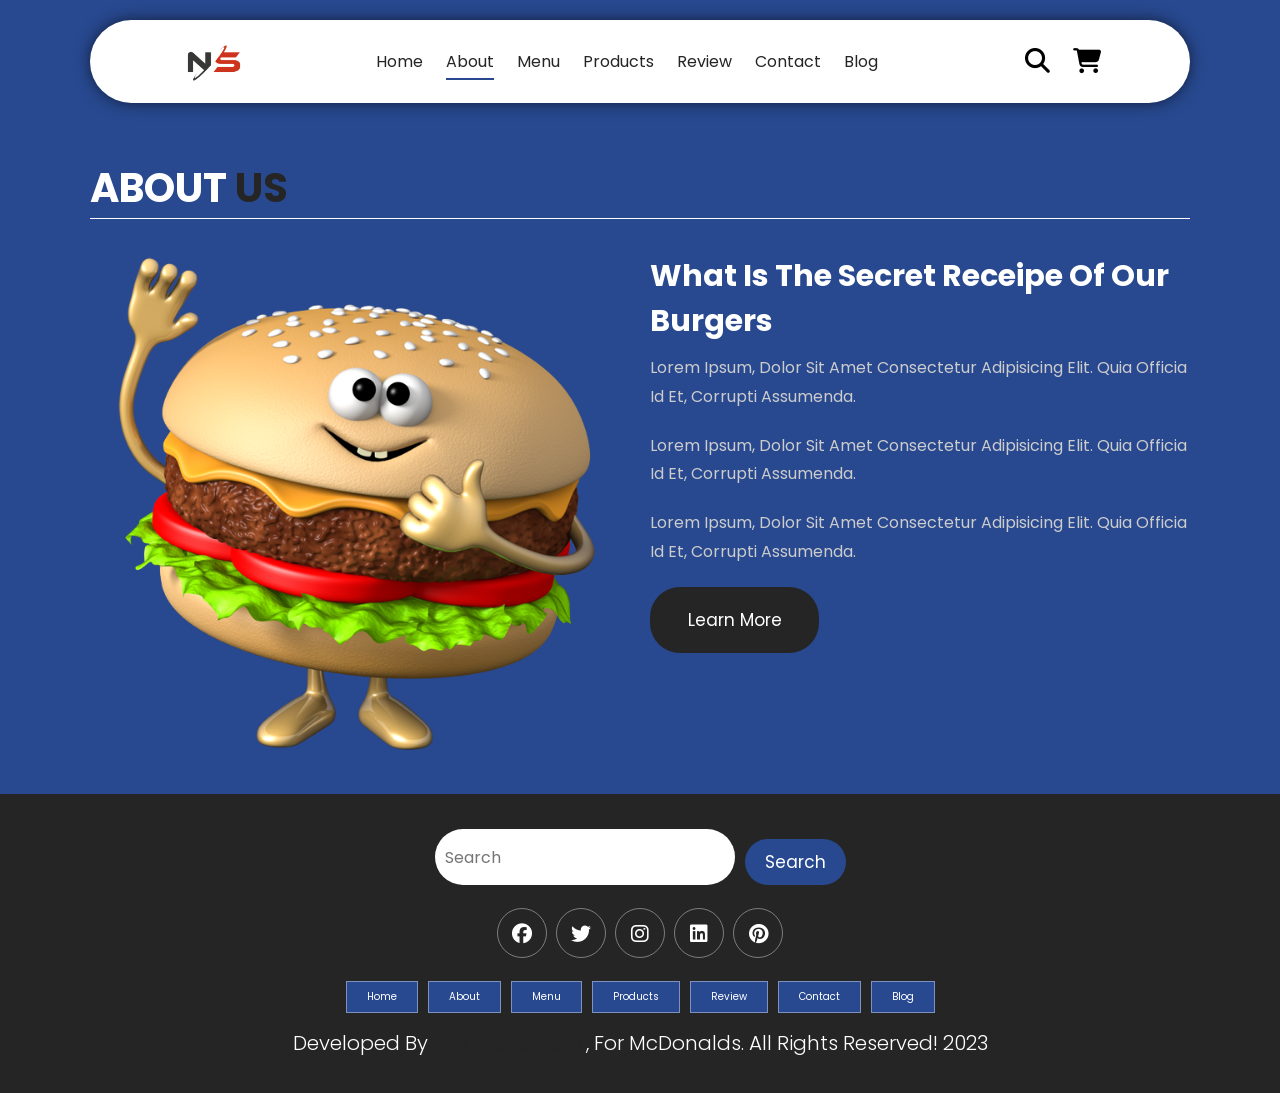
==== about.html @ a5b29d6f "APP-8: Fix Copyright section" ====
<!DOCTYPE html>
<html lang="en">
<head>
    <meta charset="UTF-8">
    <meta http-equiv="X-UA-Compatible" content="IE=edge">
    <meta name="viewport" content="width=device-width, initial-scale=1.0">
    <!-- CSS LINK -->
    <link rel="stylesheet" href="style.css">
    <!-- Fontawesome -->
    <link rel="stylesheet" href="https://cdnjs.cloudflare.com/ajax/libs/font-awesome/6.1.1/css/all.min.css" integrity="sha512-KfkfwYDsLkIlwQp6LFnl8zNdLGxu9YAA1QvwINks4PhcElQSvqcyVLLD9aMhXd13uQjoXtEKNosOWaZqXgel0g==" crossorigin="anonymous" referrerpolicy="no-referrer" />
    <title>About | Nizami Sevindi</title>
</head>
<body>

    <!-------------------------------------------- HEADER SECTION -->
    <header class="header" >
        <a href="#" class="logo">
            <img src="./image/pngegg.png" alt="logo">
        </a>
        <nav class="navbar">
            <a href="./index.html">home</a>
            <a href="./about.html" class="active" >about</a>
            <a href="./menu.html" >menu</a>
            <a href="./products.html">products</a>
            <a href="./review.html">review</a>
            <a href="./contact.html">contact</a>
            <a href="./blog.html">blog</a>
        </nav>
        <div class="buttons">
            <button id="search-btn">
                <i class="fas fa-search"></i>
            </button>
            <button id="cart-btn">
                <i class="fas fa-shopping-cart"></i>
            </button>
            <button id="menu-btn">
                <i class="fas fa-bars"></i>
            </button>
        </div>
        <div class="search-form">
            <input type="text" class="search-input" id="search-box" placeholder="Search">
            <i class="fas fa-search"></i>
        </div>
        <div class="cart-items-container">
            <div class="cart-item">
                <i class="fas fa-times"></i>
                <img src="./image/pngwing.com (1).png" alt="menu">
                <div class="content">
                    <h3>cart item 01</h3>
                    <div class="price">$15.99 </div>
                </div>
            </div>
            <div class="cart-item">
                <i class="fas fa-times"></i>
                <img src="./image/pngwing.com (2).png" alt="menu">
                <div class="content">
                    <h3>cart item 02</h3>
                    <div class="price">$16.99 </div>
                </div>
            </div>
            <div class="cart-item">
                <i class="fas fa-times"></i>
                <img src="./image/pngwing.com (3).png" alt="menu">
                <div class="content">
                    <h3>cart item 03</h3>
                    <div class="price">$13.99 </div>
                </div>
            </div>
            <div class="cart-item">
                <i class="fas fa-times"></i>
                <img src="./image/pngwing.com (4).png" alt="menu">
                <div class="content">
                    <h3>cart item 04</h3>
                    <div class="price">$12.99 </div>
                </div>
            </div>
            <a href="#" class="btn">check out </a>
        </div>
    </header>
    <!-- -------------------------------------------HEADER SECTION -->
        
    <!-- -------------------------------------------ABOUT US SECTION -->
    <section class="about" id="about">
        <h1 class="heading">about <span>us</span> </h1>

        <div class="row">
            <div class="image">
                <img src="./image/pngwing.com (7).png" alt="">
            </div>
            <div class="content">
                <h3>What is the secret receipe of our burgers</h3>
                <div class="paragraph">
                    <p>Lorem ipsum, dolor sit amet consectetur adipisicing elit. Quia officia id et, corrupti assumenda.</p>
                    <p>Lorem ipsum, dolor sit amet consectetur adipisicing elit. Quia officia id et, corrupti assumenda.</p>
                    <p>Lorem ipsum, dolor sit amet consectetur adipisicing elit. Quia officia id et, corrupti assumenda.</p>
                </div>
                    <a href="#" class="btn">Learn More</a>
            </div>
        </div>
    </section>
    <!-- -------------------------------------------ABOUT US SECTION -->
    
    <!-- -------------------------------------------FOOTER SECTION -->
    <section class="footer">
        <div class="search">
            <input type="text" class="search-input" placeholder="Search">
            <button class="btn btn-primary">search</button>
        </div>
        <div class="share">
            <a href="#" class="fab fa-facebook"></a>
            <a href="#" class="fab fa-twitter"></a>
            <a href="#" class="fab fa-instagram"></a>
            <a href="#" class="fab fa-linkedin"></a>
            <a href="#" class="fab fa-pinterest"></a>
        </div>
        <div class="links">
            <a href="#home">home</a>
            <a href="#about">about</a>
            <a href="#menu">menu</a>
            <a href="#products">products</a>
            <a href="#review">review</a>
            <a href="#contact">contact</a>
            <a href="#blog">blog</a>
        </div>
        <div class="credit">

            Developed by <a href="https://www.worldbank.org/ext/en/home" target="_blank" style="color:--main-color;">The World Bank</a>, for McDonalds. All rights Reserved! 2023

        </div>
    </section>
    <!-- -------------------------------------------FOOTER SECTION -->

<script src="./script.js"></script>

</body>
</html>
---- style.css ----
@import url('https://fonts.googleapis.com/css2?family=Poppins:wght@100;200;300;400;500;600;700&display=swap');

:root{
    --main-color:#284990;
    --black-color: #252525;
    --border: 0.1rem solid rgba(255, 255, 255, 0.4);
}

*{
    font-family: 'Poppins',sans-serif;
    margin: 0;
    padding: 0;
    border: none;
    box-sizing: border-box;
    text-decoration: none;
    text-transform: capitalize;
    transition: .2s ease;
    outline: none;
}

html{
    font-size: 62.5%;
    overflow-x: hidden;
    
    scroll-behavior: smooth;
}

body{
    background-color: var(--main-color);

}

section{
    padding: 3.5rem 7%;
    scroll-margin-top: 9rem;
}

img{
    width: 100%;
    object-fit: contain;
}

a{
    text-decoration: none;
    color: var(--black-color);
}

.btn{
    margin-top: 1rem;
    display: inline-block;
    padding: 2rem 3.75rem;
    border-radius: 30px;
    font-size: 1.7rem;
    color: #fff;
    background-color: var(--black-color);
    cursor: pointer;
}

.btn:hover{
    opacity: 0.8;
}

.heading{
    color: #fff;
    text-transform: uppercase;
    font-size: 4rem;
    margin-bottom: 3.5rem;
    border-bottom: 0.1rem solid #fff;
}

.heading span{
    text-transform: uppercase;
    color: var(--black-color);
}

.box-container{
    display: grid;
    grid-template-columns: repeat(auto-fit, minmax(30rem, 1fr));
    gap: 1.5rem;
}

.box{
    padding: 3rem;
    background-color: #fff;
    border-radius: 3rem 2rem;
    min-height: 60rem;
    display: flex;
    flex-direction: column;
    justify-content: space-between;
    text-align: center;
    border: var(--border);
}

.search-input{
    font-size: 1.6rem;
    color: var(--black-color);
    padding: 1rem;
    text-transform: none;
    border-radius: 3rem;
}

::-webkit-scrollbar{
    height: 0.5rem;
    width: 1rem;
    background-color: rgb(7, 126, 182);
}

::-webkit-scrollbar-track{
    background-color: transparent;
}

::-webkit-scrollbar-thumb{
    border-radius: 3rem;
    background-color: greenyellow;
}

::-webkit-scrollbar-thumb:hover{
    background-color: rgb(211, 255, 144);
}

/* ------------------------------------------HEADER SECTION */

.header{
    display: flex;
    justify-content: space-between;
    align-items: center;
    background-color: #fff;
    padding: 0 7%;
    margin: 2rem 7%;
    border-radius: 30rem;
    box-shadow: 0px 0px 17px -2px rgba(0,0,0,0.75);
    position: sticky;
    top: 0;
    z-index: 1000;
}

.header .search-form{
    position: absolute;
    top: 115%;
    right: 7%;
    background-color: #fff;
    width: 50rem;
    height: 5rem;
    display: flex;
    align-items: center;
    border-radius: 3rem;
    box-shadow: 0px 0px 25px 2px rgb(0 0 0 / 75%);
    transform: scaleY(0);
}

.header .search-form.active{
    transform: scaleY(1);
}

.header .search-form i{
    cursor: pointer;
    font-size: 2.2rem;
    margin-right: 1.5rem;
    color: var(--black-color);
}
.header .search-form input{
    width: 100%;
}

.header .logo img{
    height: 7rem;
    margin-top: 0.8rem;
}

.header .navbar a{
    margin: 0 1rem;
    font-size: 1.6rem;
    color: var(--black-color);
    border-bottom: 0.2rem solid transparent;
}

.header .navbar a.active,
.header .navbar a:hover{
    border-color: var(--main-color);
    padding-bottom:.5rem ;
}

.header .buttons button{
    cursor: pointer;
    font-size: 2.5rem;
    margin-left: 2rem;
    background-color: transparent;
    cursor: pointer;
}

.header .cart-items-container{
    position: absolute;
    top: 95%;
    height: calc(100vh - 9rem);
    width: 35rem;
    background-color: #fff;
    box-shadow: 0px 20px 14px 0px rgba(0 0 0 / 75%);
    right: -100%;
}

.header .cart-items-container.active{
    right: 3rem;
}

.header .cart-items-container .cart-item{
    position: relative;
    display: flex;
    align-items: center;
    gap: 1.5rem;
    padding: 1.5rem;
}

.header .cart-items-container .cart-item:hover{
    box-shadow: 0px 0px 10px 0px rgba(0, 0, 0, 0.75);
}
.header .cart-items-container .cart-item img{
    height: 7rem;
    width: auto;
}
.header .cart-items-container .cart-item .content h3{
    font-size: 2rem;
    color: var(--black-color);
    padding: 0.5rem;
}

.header .cart-items-container .cart-item .content .price{
    font-size: 1.5rem;
    color: var(--black-color);
}
.header .cart-items-container .cart-item .fa-times{
    position: absolute;
    top: 1rem;
    right: 1.5rem;
    font-size: 2rem;
    cursor: pointer;
    color: var(--black-color);
}
.header .cart-items-container .btn{
    width: 100%;
    text-align: center;
    border-radius: unset;
}

.header #menu-btn{
    display: none;
}
/* ------------------------------------------HEADER SECTION */


/* ------------------------------------------HOME SECTION */

.home{
    min-height: 100vh;
    background: url(./image/pizza-with-turkey-bacon-orange-and-cashew-nuts-2022-03-29-07-33-54-utc.jpg) no-repeat;
    background-size: cover;
    background-position: center;
    margin-top: -134px;
    display: flex;
    align-items: center;
}

.home .content{
    max-width: 60rem;
}

.home .content h3{
    font-size: 6rem;
    color: #fff;
}

.home .content p{
    font-size: 2rem;
    font-weight: 300;
    line-height: 1.8;
    padding: 1rem 0;
    color: #fff;
}

/* ------------------------------------------HOME SECTION */

/* ------------------------------------------MENU SECTION */
/* img .box-container ve .box  genel olarak düzenlendi */

.menu .box-container .menu-category{
    font-size: 1.2rem;
    text-transform: uppercase;
}

.menu .box-container .box h3{
    font-size: 3rem;
    padding: 1rem 0;
}

.menu .box-container .box .price{
    font-size: 2.5rem;
    padding: 0.5rem 0;
}

.menu .box-container .box .price span{
    text-decoration: line-through;
    font-size: 1.5rem;
}
/* ------------------------------------------MENU SECTION */


/* ------------------------------------------PRODUCTS SECTION */
.products .box-container .box .box-head{
    display: flex;
    flex-direction: column;
    align-items: start;
    z-index: 10;
}
.products .box-container .box .box-head .title{
    font-size: 1.4rem;
}

.products .box-container .box-head .name{
    font-size: 4rem;
    font-weight: bold;
    text-align: start;
    overflow-wrap: anywhere;
}

.products .box-container .box .box-bottom{
    display: flex;
    justify-content: space-between;
    align-items: center;
}
.products .box-container .box .box-bottom .info{
    display: flex;
    flex-direction: column;
    align-items: flex-start;
}

.products .box-container .box-bottom .info .price{
    font-size: 3rem;
}
.products .box-container .box-bottom .info .amount{
    font-size: 1.5rem;
}

.products .box-container  .box-bottom .product-btn a{
    display: flex; 
    justify-content: center;
    align-items: center;
    border-radius: 50%;
    width: 6.5rem;
    height: 6.5rem;
    border: 0.2rem solid var(--main-color);
}

.products .box-container  .box-bottom .product-btn a i{
    font-size: 1.6rem;
    color: var(--main-color);
}

/* ------------------------------------------PRODUCTS SECTION */

/* ------------------------------------------ABOUT US SECTION */
.about .row .image{
     flex: 1 1 45rem;
}
.about .row .image img{
    height: 50rem;
    object-fit: contain;
}
/* img  genel olarak düzenlendi */

.about .row{
    display: flex;
    flex-wrap: wrap;
    column-gap: 2rem;
}

.about .row .content{
    flex: 1 1 45rem;
}

.about .row .content h3{
    font-size: 3rem;
    color: #fff;
}

.about .row .content p{
    font-size: 1.6rem;
    color: #ccc;
    padding: 1rem 0;
    line-height: 1.8;
}
/* ------------------------------------------ABOUT US SECTION */
/* ------------------------------------------REVIEW SECTION */
/* img .box-container ve .box  genel olarak düzenlendi */

.review .box-container .box img{
    height: 20rem;
    object-fit: contain ;
}
.review .box-container .box p{
    font-size: 1.5rem;
    line-height: 1.8;
    padding: 2rem 0;
}

.review .box-container .box .user{
    height: 7rem;
    object-fit: contain;
}

.review .box-container .box .h3{
    padding: 1rem 0;
    font-size: 2rem;
    color: var(--main-color);
}

.review .box-container .box .stars{
    font-size: 1.5rem;
    color: gold;
}
/* ------------------------------------------REVIEW SECTION */

/* ------------------------------------------CONTACT SECTION */
.contact .row{
    display: flex;
    background-color: var(--black-color);
    flex-wrap: wrap;
    gap: 1rem;
}

.contact .row .map{
    flex: 1 1 45px;
    width: 100%;
    object-fit: cover;
}
.contact .row form{
    flex: 1 1 45px;
    padding: 5rem 2rem;
    text-align: center;
}

.contact .row form h3{
    text-transform: uppercase;
    font-size: 3.5rem;
    color: #fff;
}

.contact .row form .inputBox{
    display: flex;
    align-items: center;
    margin: 2rem 0;
    border: var(--border);
}

.contact .row form .inputBox i{
    color: #fff;
    font-size: 2rem;
    padding-left: 2rem;
}

.contact .row form .inputBox input{
    width: 100%;
    padding: 2rem;
    font-size: 1.7rem;
    color: #fff;
    text-transform: none;
    background-color: transparent;
}

.contact .row form .btn{
    color: var(--main-color);
    background-color: #fff;
    font-weight: bold;
}
/* ------------------------------------------CONTACT SECTION */

/* ------------------------------------------BLOG SECTION */
.blog .box-container .box-full{
    background-color: #fff;
    border-radius: 3rem;
}

.blog .box-container .box-full .image{
    height: 25rem;
    overflow: hidden;
    width: 100%;
    border-top-left-radius: 3rem;
    border-top-right-radius: 3rem;
}

.blog .box-container .box-full:hover .image img{
    transform: scale(1.2);
}

.blog .box-container .box-full .content{
    padding: 2rem;
}

.blog .box-container .box-full .content .title{
    line-height: 1.5;
    font-size: 2.5rem;
}
.blog .box-container .box-full .content span{
    display: block;
    padding-top: 1rem;
    font-size: 1rem;
}

.blog .box-container .box-full .content p{
    font-size: 1.6rem;
    line-height: 1.8;
    color: #ccc;
    padding: 1rem 0;
}
/* ------------------------------------------BLOG SECTION */

/* ------------------------------------------FOOTER SECTION */
.footer {
    background-color: var(--black-color);
    text-align: center;
}

.footer .search{
    display: flex;
    justify-content: center;
}

.footer .search .search-input{
    width: 30rem;
}

.footer .search .btn-primary{
    background-color: var(--main-color);
    padding: 1rem 2rem;
    margin-left: 1rem;
}

.footer .share{
    padding: 2rem 0;
}

.footer .share a{
    color: #fff;
    font-size: 2rem;
    width: 5rem;
    height: 5rem;
    line-height: 5rem;
    border: var(--border);
    border-radius: 50%;
    margin: 0.3rem;
}


.footer .share a:hover{
    background-color: var(--main-color);
}

.footer .links{
    display: flex;
    justify-content: center;
    flex-wrap: wrap;
    gap: 1rem;
}

.footer .links a{
    background-color: var(--main-color);
     padding: 0.7rem 2rem;
     color: #fff;
     border: var(--border);
}

.footer .links a:hover{
    background-color: var(--black-color);
    opacity: 0.7;
    
}

.footer .credit{
    font-size: 2rem;
    color: #fff;
    font-weight: 300;
    padding-top: 1.5rem;
}

.footer .credit span{
    color: var(--main-color);
}
/* ------------------------------------------FOOTER SECTION */

/* ------------------------------------------RESPONSIVE SECTION */
@media (max-width: 991px){
    html{
        font-size: 55%;
    }
    .header{
        padding: 1.5rem 2rem;
    }
    .header .logo img{
        height: 7rem;
    }

    section{
        padding: 2rem;
    }
    .products .box-container .box .box-head .name{
        font-size: 3.4rem;
    }
}

@media (max-width: 768px){
    .header #menu-btn{
        display: inline-block;
    }
    .header .navbar{
        position: absolute;
        top: 100%;
        background-color: #fff;
        height: calc(100vh - 9rem);
        width: 30rem;
        box-shadow: 0px 20px 14px 0px rgb(0 0 0 / 75%);
        right: -100%;
    }
    .header .navbar.active{
        right: 3rem;
    }
    .header .navbar a{
        color: var(--black-color);
        display: block;
        margin: 1.5rem;
        padding: 0.5rem;
        font-size: 2rem;
    }
}

@media (max-width: 768px){
    html{
        font-size: 50%;
    }
}






/* ------------------------------------------RESPONSIVE SECTION */
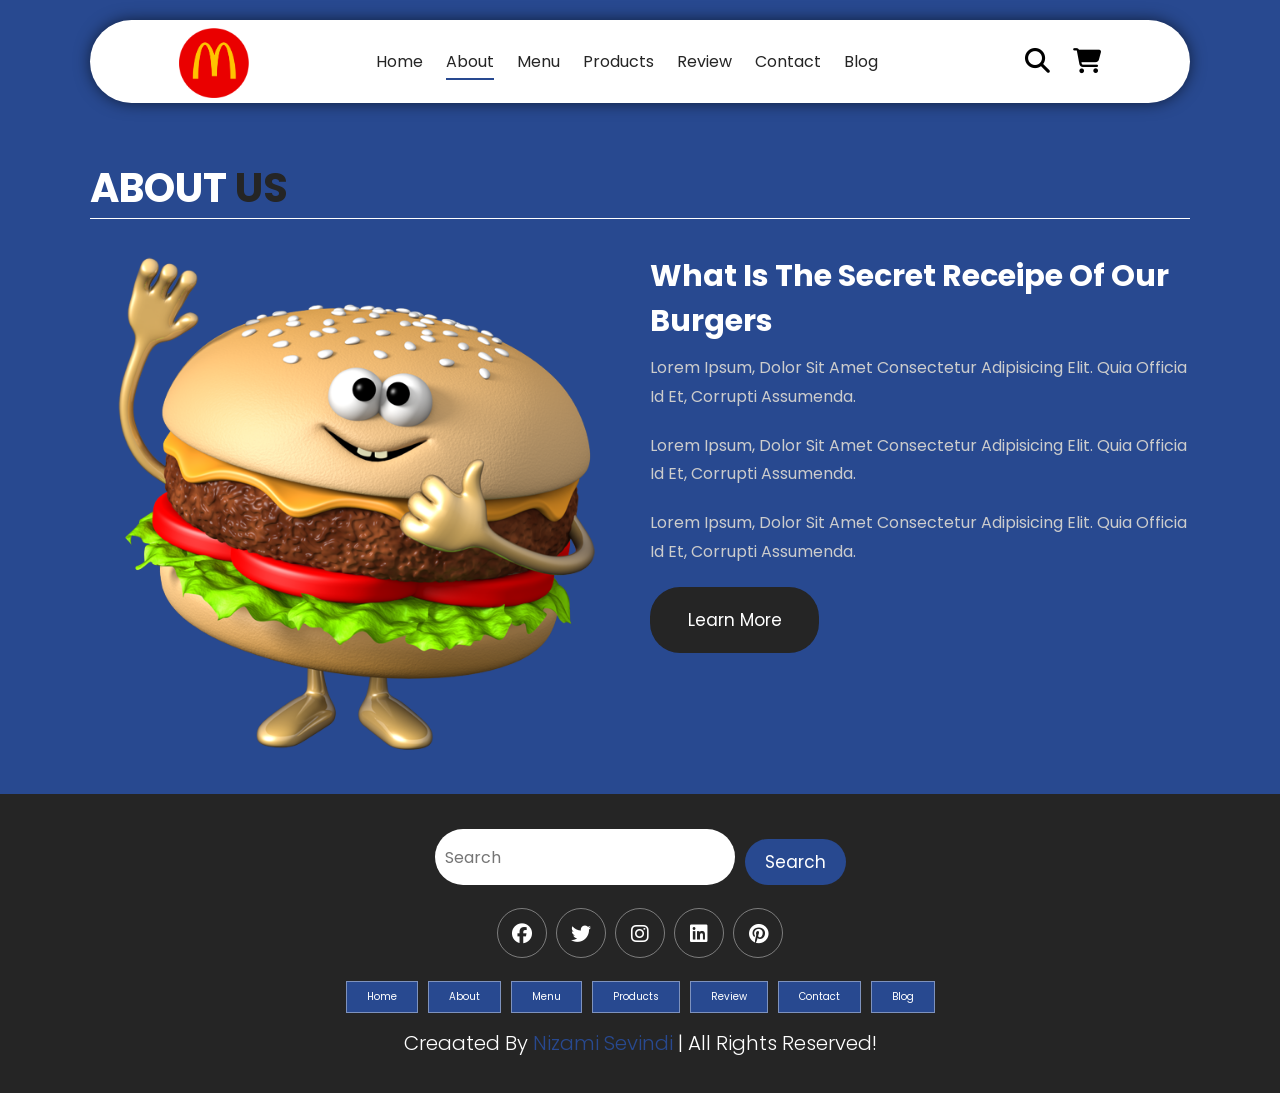
==== commit 2f978903: "Merge pull request #13 from lorikagajs/1-app-1-change-the-website-logo APP-1: Downloaded and added t" ====
--- a/about.html
+++ b/about.html
@@ -15,7 +15,7 @@
     <!-------------------------------------------- HEADER SECTION -->
     <header class="header" >
         <a href="#" class="logo">
-            <img src="./image/pngegg.png" alt="logo">
+            <img src="./image/mcdlogo.png" alt="logo">
         </a>
         <nav class="navbar">
             <a href="./index.html">home</a>
@@ -123,9 +123,7 @@
             <a href="#blog">blog</a>
         </div>
         <div class="credit">
-
-            Developed by <a href="https://www.worldbank.org/ext/en/home" target="_blank" style="color:--main-color;">The World Bank</a>, for McDonalds. All rights Reserved! 2023
-
+            creaated by <span>Nizami Sevindi</span> | all rights reserved!
         </div>
     </section>
     <!-- -------------------------------------------FOOTER SECTION -->
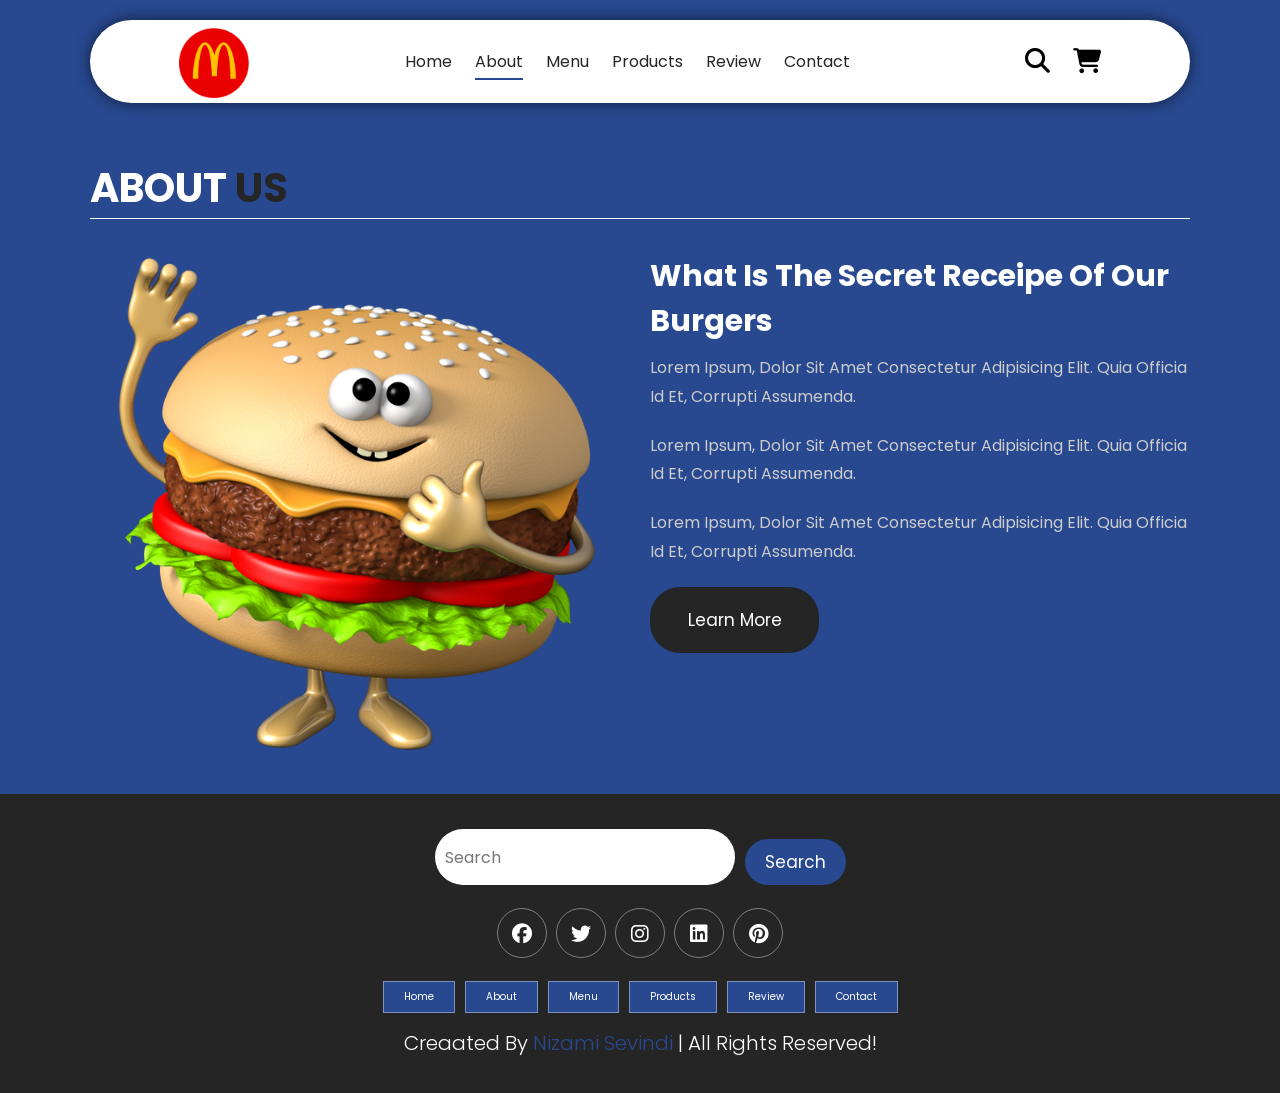
==== commit 1c3fd4aa: "Merge pull request #11 from lorikagajs/APP-6/remove-blog-online-shopping APP-6: Remove blog and onli" ====
--- a/about.html
+++ b/about.html
@@ -24,7 +24,7 @@
             <a href="./products.html">products</a>
             <a href="./review.html">review</a>
             <a href="./contact.html">contact</a>
-            <a href="./blog.html">blog</a>
+            <!-- <a href="./blog.html">blog</a> -->
         </nav>
         <div class="buttons">
             <button id="search-btn">
@@ -120,7 +120,7 @@
             <a href="#products">products</a>
             <a href="#review">review</a>
             <a href="#contact">contact</a>
-            <a href="#blog">blog</a>
+            <!-- <a href="#blog">blog</a> -->
         </div>
         <div class="credit">
             creaated by <span>Nizami Sevindi</span> | all rights reserved!
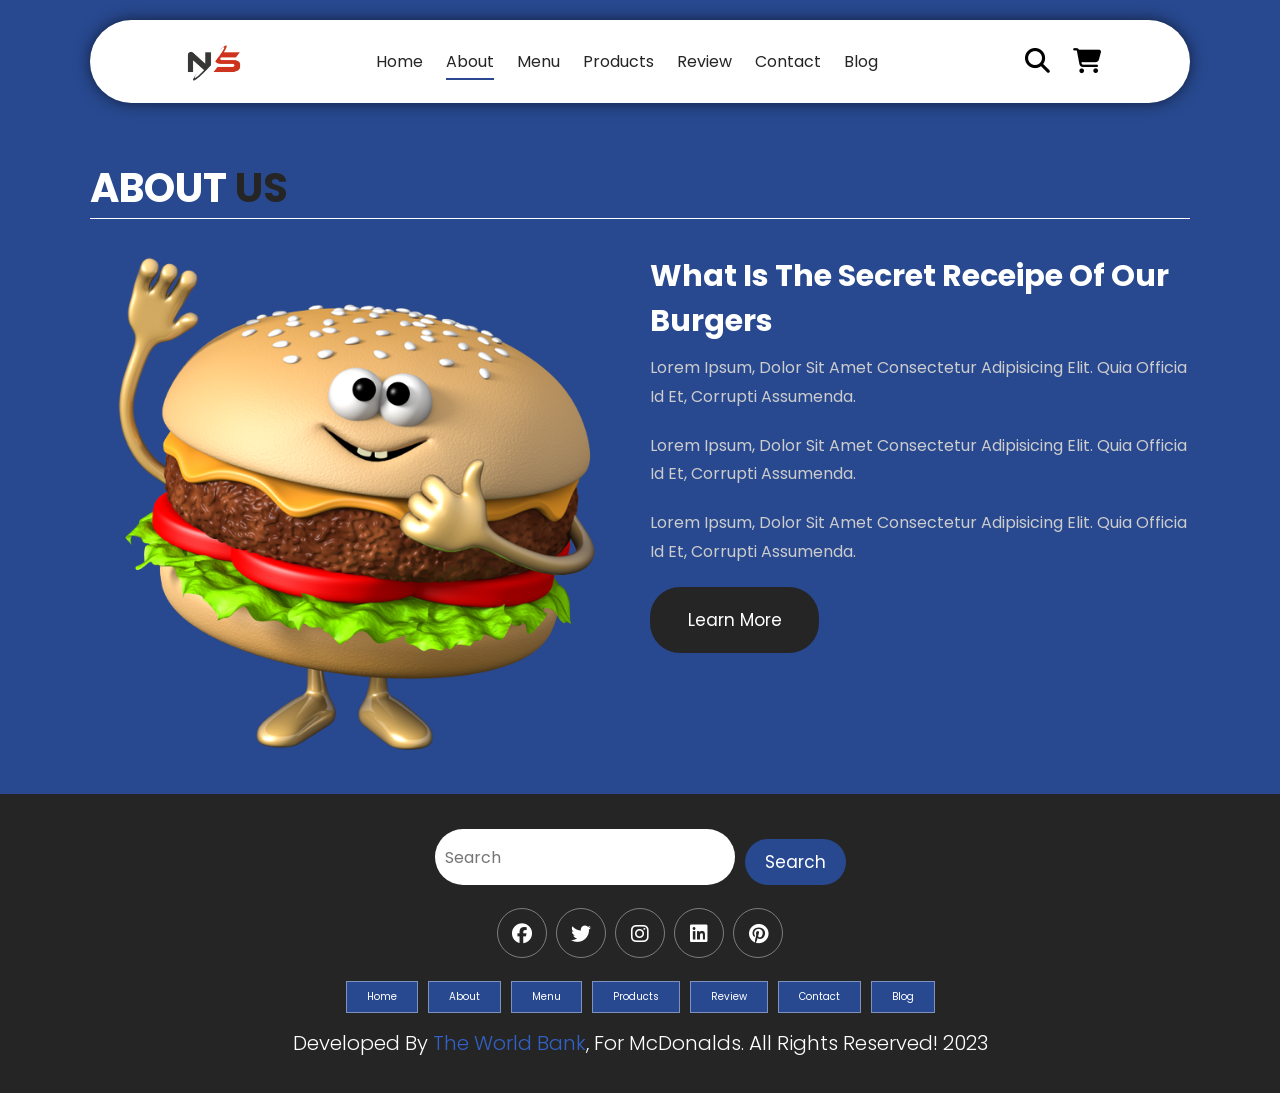
==== commit 3e4c4831: "hard coded blueish color for invisible text" ====
--- a/about.html
+++ b/about.html
@@ -15,7 +15,7 @@
     <!-------------------------------------------- HEADER SECTION -->
     <header class="header" >
         <a href="#" class="logo">
-            <img src="./image/mcdlogo.png" alt="logo">
+            <img src="./image/pngegg.png" alt="logo">
         </a>
         <nav class="navbar">
             <a href="./index.html">home</a>
@@ -24,7 +24,7 @@
             <a href="./products.html">products</a>
             <a href="./review.html">review</a>
             <a href="./contact.html">contact</a>
-            <!-- <a href="./blog.html">blog</a> -->
+            <a href="./blog.html">blog</a>
         </nav>
         <div class="buttons">
             <button id="search-btn">
@@ -120,10 +120,12 @@
             <a href="#products">products</a>
             <a href="#review">review</a>
             <a href="#contact">contact</a>
-            <!-- <a href="#blog">blog</a> -->
+            <a href="#blog">blog</a>
         </div>
         <div class="credit">
-            creaated by <span>Nizami Sevindi</span> | all rights reserved!
+
+            Developed by <a href="https://www.worldbank.org/ext/en/home" target="_blank" style="color:rgb(50, 97, 197);">The World Bank</a>, for McDonalds. All rights Reserved! 2023
+
         </div>
     </section>
     <!-- -------------------------------------------FOOTER SECTION -->
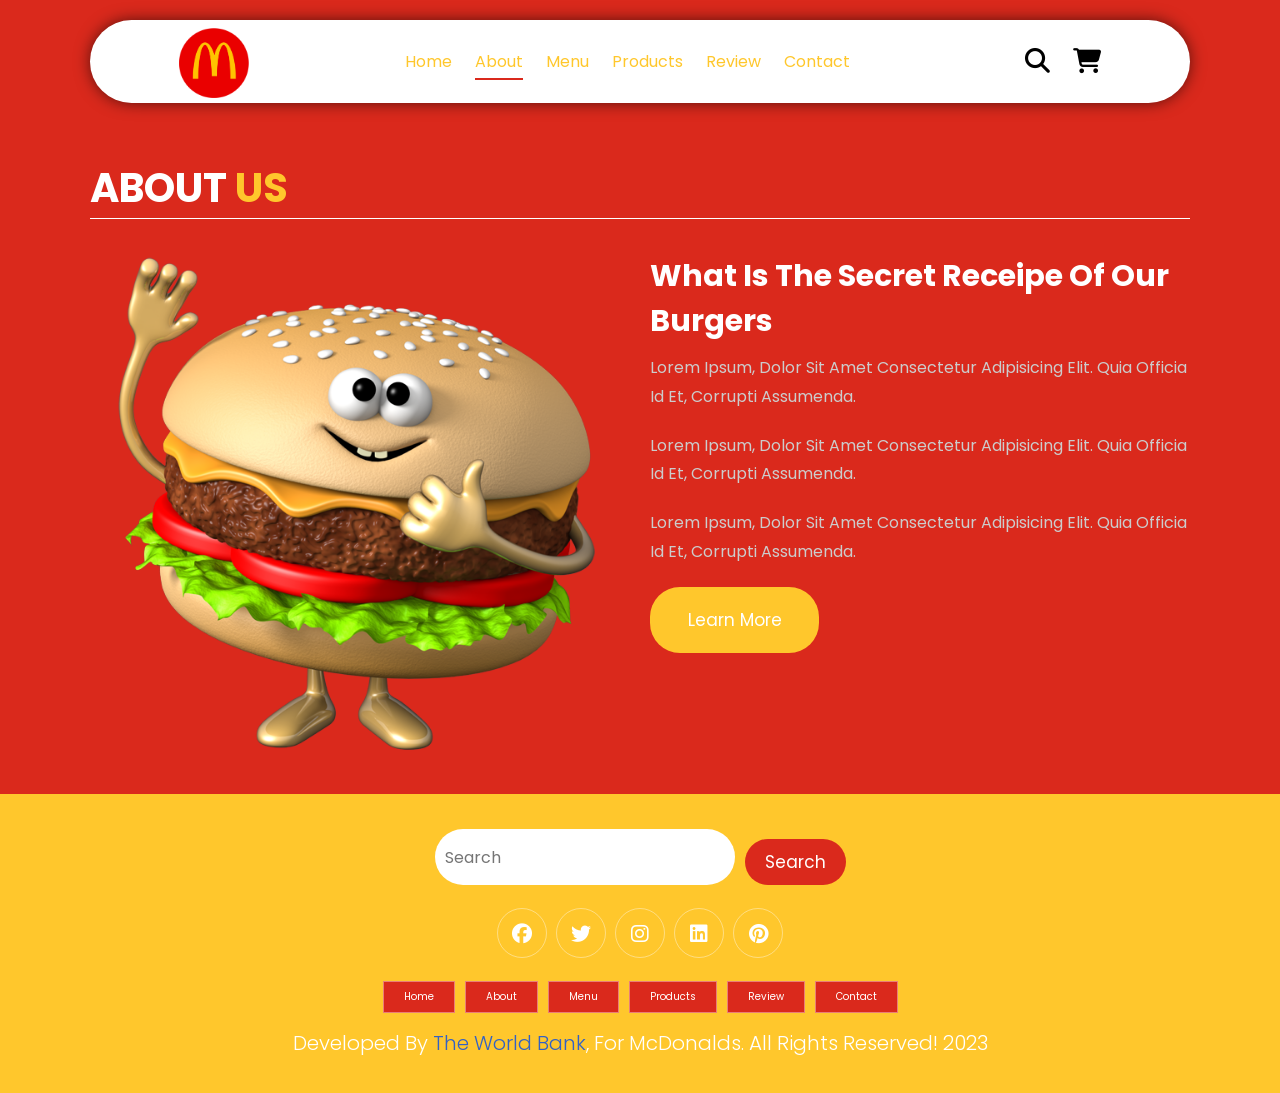
==== commit e5e7d1f4: "Merge pull request #12 from lorikagajs/APP-8 APP-8: Fix Copyright section" ====
--- a/about.html
+++ b/about.html
@@ -15,7 +15,7 @@
     <!-------------------------------------------- HEADER SECTION -->
     <header class="header" >
         <a href="#" class="logo">
-            <img src="./image/pngegg.png" alt="logo">
+            <img src="./image/mcdlogo.png" alt="logo">
         </a>
         <nav class="navbar">
             <a href="./index.html">home</a>
@@ -24,7 +24,7 @@
             <a href="./products.html">products</a>
             <a href="./review.html">review</a>
             <a href="./contact.html">contact</a>
-            <a href="./blog.html">blog</a>
+            <!-- <a href="./blog.html">blog</a> -->
         </nav>
         <div class="buttons">
             <button id="search-btn">
@@ -120,7 +120,7 @@
             <a href="#products">products</a>
             <a href="#review">review</a>
             <a href="#contact">contact</a>
-            <a href="#blog">blog</a>
+            <!-- <a href="#blog">blog</a> -->
         </div>
         <div class="credit">
 
--- a/style.css
+++ b/style.css
@@ -1,8 +1,8 @@
 @import url('https://fonts.googleapis.com/css2?family=Poppins:wght@100;200;300;400;500;600;700&display=swap');
 
 :root{
-    --main-color:#284990;
-    --black-color: #252525;
+    --main-color: #DA291C;
+    --black-color: #FFC72C;
     --border: 0.1rem solid rgba(255, 255, 255, 0.4);
 }
 
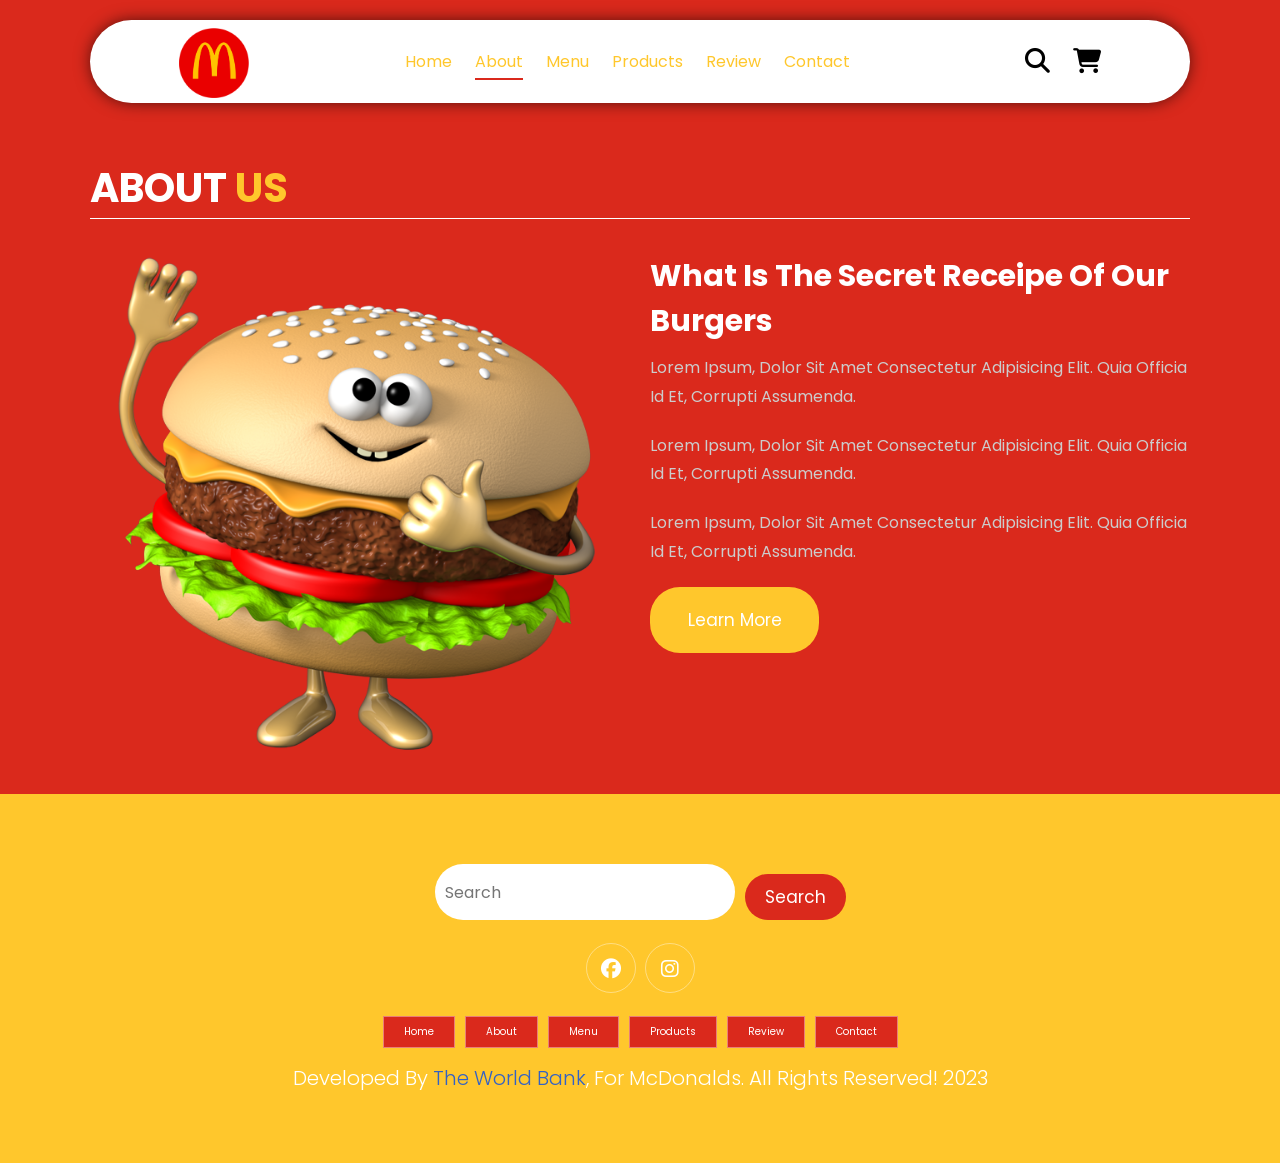
==== commit 74f2e277: "added links for ig and fb, removed the other buttons" ====
--- a/about.html
+++ b/about.html
@@ -102,16 +102,14 @@
     
     <!-- -------------------------------------------FOOTER SECTION -->
     <section class="footer">
+    <section class="footer">
         <div class="search">
             <input type="text" class="search-input" placeholder="Search">
             <button class="btn btn-primary">search</button>
         </div>
         <div class="share">
-            <a href="#" class="fab fa-facebook"></a>
-            <a href="#" class="fab fa-twitter"></a>
-            <a href="#" class="fab fa-instagram"></a>
-            <a href="#" class="fab fa-linkedin"></a>
-            <a href="#" class="fab fa-pinterest"></a>
+            <a href="https://www.facebook.com/McDonalds" class="fab fa-facebook"></a>
+            <a href="https://www.instagram.com/mcdonalds/" class="fab fa-instagram"></a>
         </div>
         <div class="links">
             <a href="#home">home</a>
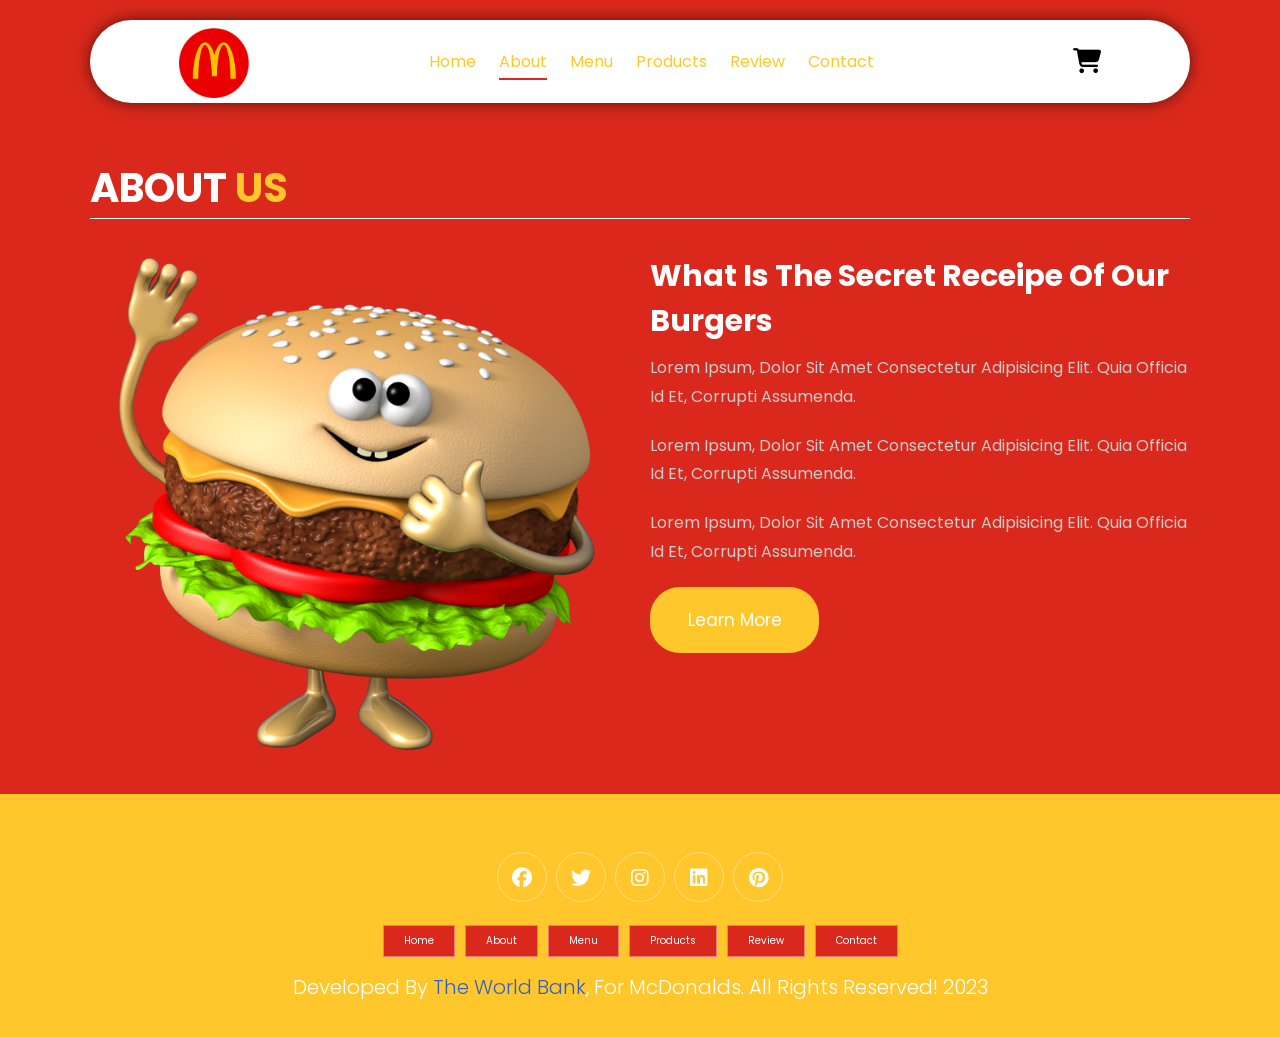
==== commit 717b8ad8: "removed search from header and pages" ====
--- a/about.html
+++ b/about.html
@@ -27,9 +27,7 @@
             <!-- <a href="./blog.html">blog</a> -->
         </nav>
         <div class="buttons">
-            <button id="search-btn">
-                <i class="fas fa-search"></i>
-            </button>
+            
             <button id="cart-btn">
                 <i class="fas fa-shopping-cart"></i>
             </button>
@@ -37,10 +35,7 @@
                 <i class="fas fa-bars"></i>
             </button>
         </div>
-        <div class="search-form">
-            <input type="text" class="search-input" id="search-box" placeholder="Search">
-            <i class="fas fa-search"></i>
-        </div>
+        
         <div class="cart-items-container">
             <div class="cart-item">
                 <i class="fas fa-times"></i>
@@ -102,14 +97,13 @@
     
     <!-- -------------------------------------------FOOTER SECTION -->
     <section class="footer">
-    <section class="footer">
-        <div class="search">
-            <input type="text" class="search-input" placeholder="Search">
-            <button class="btn btn-primary">search</button>
-        </div>
+        
         <div class="share">
-            <a href="https://www.facebook.com/McDonalds" class="fab fa-facebook"></a>
-            <a href="https://www.instagram.com/mcdonalds/" class="fab fa-instagram"></a>
+            <a href="#" class="fab fa-facebook"></a>
+            <a href="#" class="fab fa-twitter"></a>
+            <a href="#" class="fab fa-instagram"></a>
+            <a href="#" class="fab fa-linkedin"></a>
+            <a href="#" class="fab fa-pinterest"></a>
         </div>
         <div class="links">
             <a href="#home">home</a>
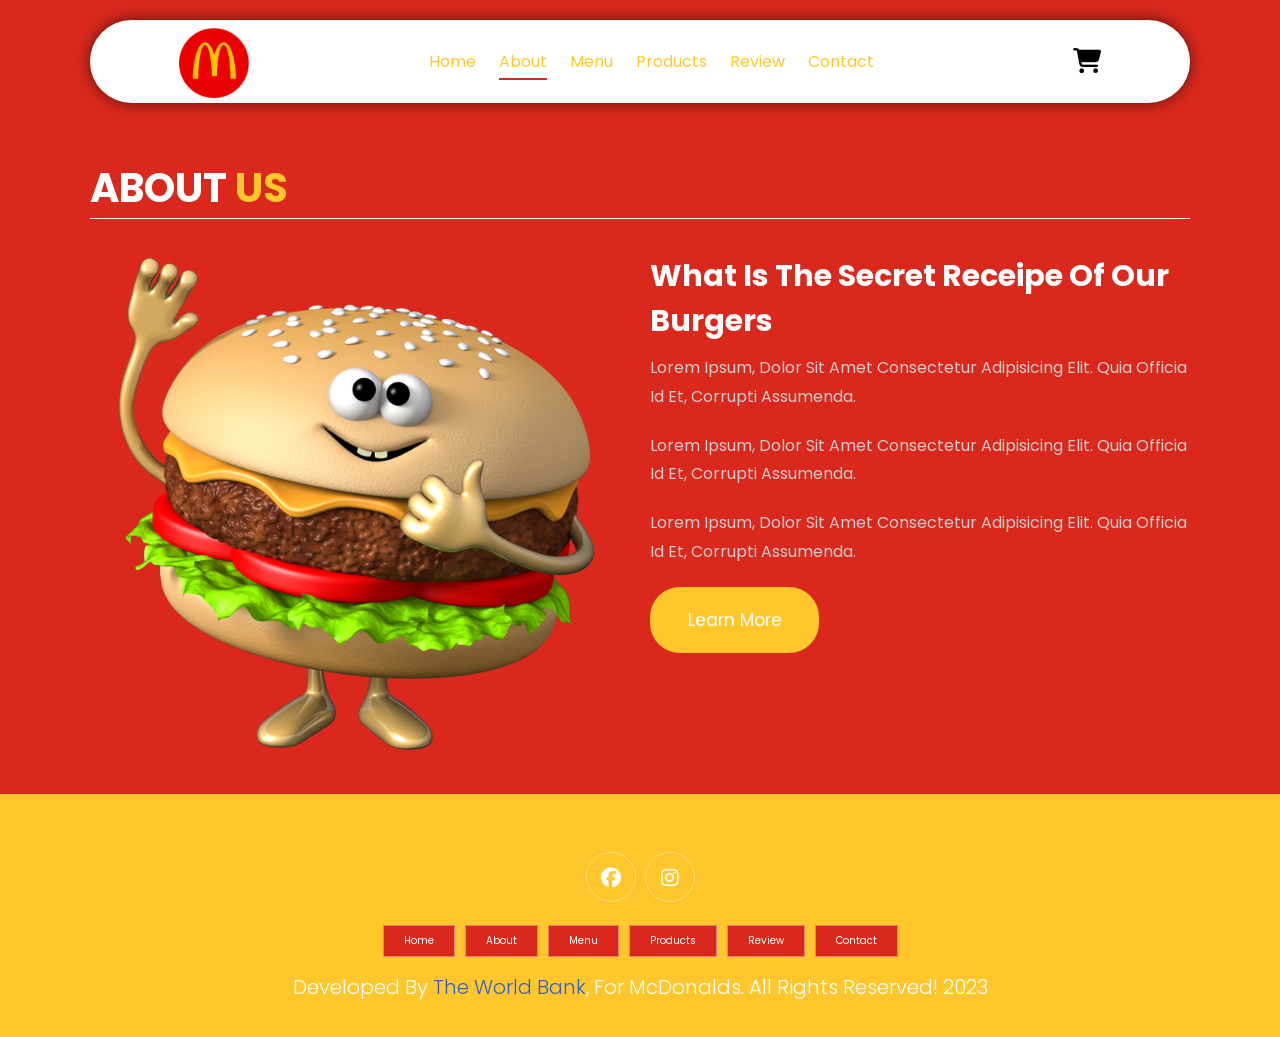
==== commit f161e7b0: "Merge branch 'main' into APP-7/removeSearch" ====
--- a/about.html
+++ b/about.html
@@ -99,11 +99,8 @@
     <section class="footer">
         
         <div class="share">
-            <a href="#" class="fab fa-facebook"></a>
-            <a href="#" class="fab fa-twitter"></a>
-            <a href="#" class="fab fa-instagram"></a>
-            <a href="#" class="fab fa-linkedin"></a>
-            <a href="#" class="fab fa-pinterest"></a>
+            <a href="https://www.facebook.com/McDonalds" class="fab fa-facebook"></a>
+            <a href="https://www.instagram.com/mcdonalds/" class="fab fa-instagram"></a>
         </div>
         <div class="links">
             <a href="#home">home</a>
--- a/style.css
+++ b/style.css
@@ -102,7 +102,7 @@
 ::-webkit-scrollbar{
     height: 0.5rem;
     width: 1rem;
-    background-color: rgb(7, 126, 182);
+    background-color: var(--main-color);
 }
 
 ::-webkit-scrollbar-track{
@@ -111,11 +111,11 @@
 
 ::-webkit-scrollbar-thumb{
     border-radius: 3rem;
-    background-color: greenyellow;
+    background-color: --black-color;
 }
 
 ::-webkit-scrollbar-thumb:hover{
-    background-color: rgb(211, 255, 144);
+    background-color: rgb(255, 249, 144);
 }
 
 /* ------------------------------------------HEADER SECTION */
